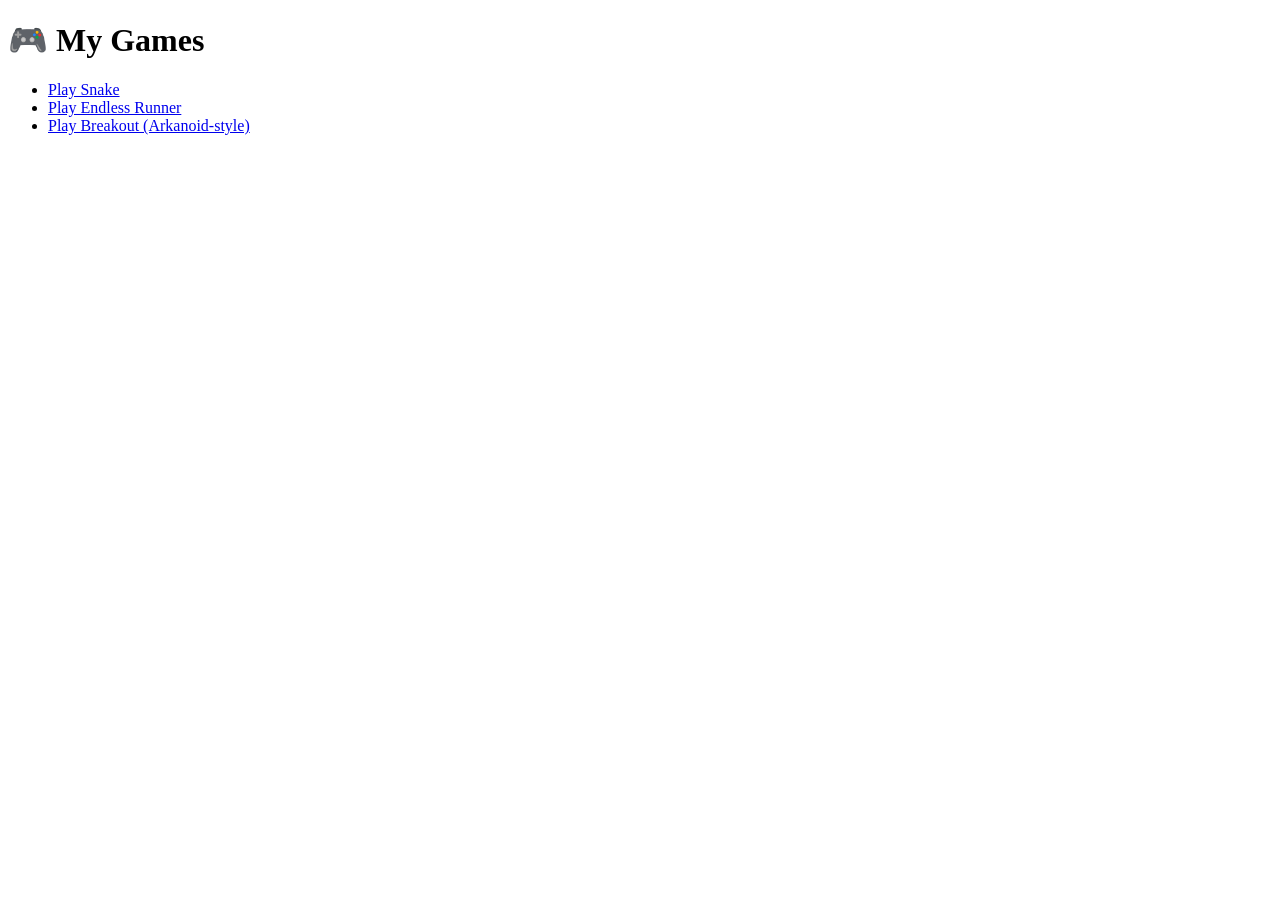
==== index.html @ 852104ad "Create index.html" ====
<!DOCTYPE html>
<html>
<head>
  <title>My Games</title>
</head>
<body>
  <h1>🎮 My Games</h1>

  <ul>
    <li><a href="Snake/index.html">Play Snake</a></li>
    <li><a href="Endless_Runner/index.html">Play Endless Runner</a></li>
    <li><a href="Breakout/index.html">Play Breakout (Arkanoid-style)</a></li>
  </ul>

</body>
</html>
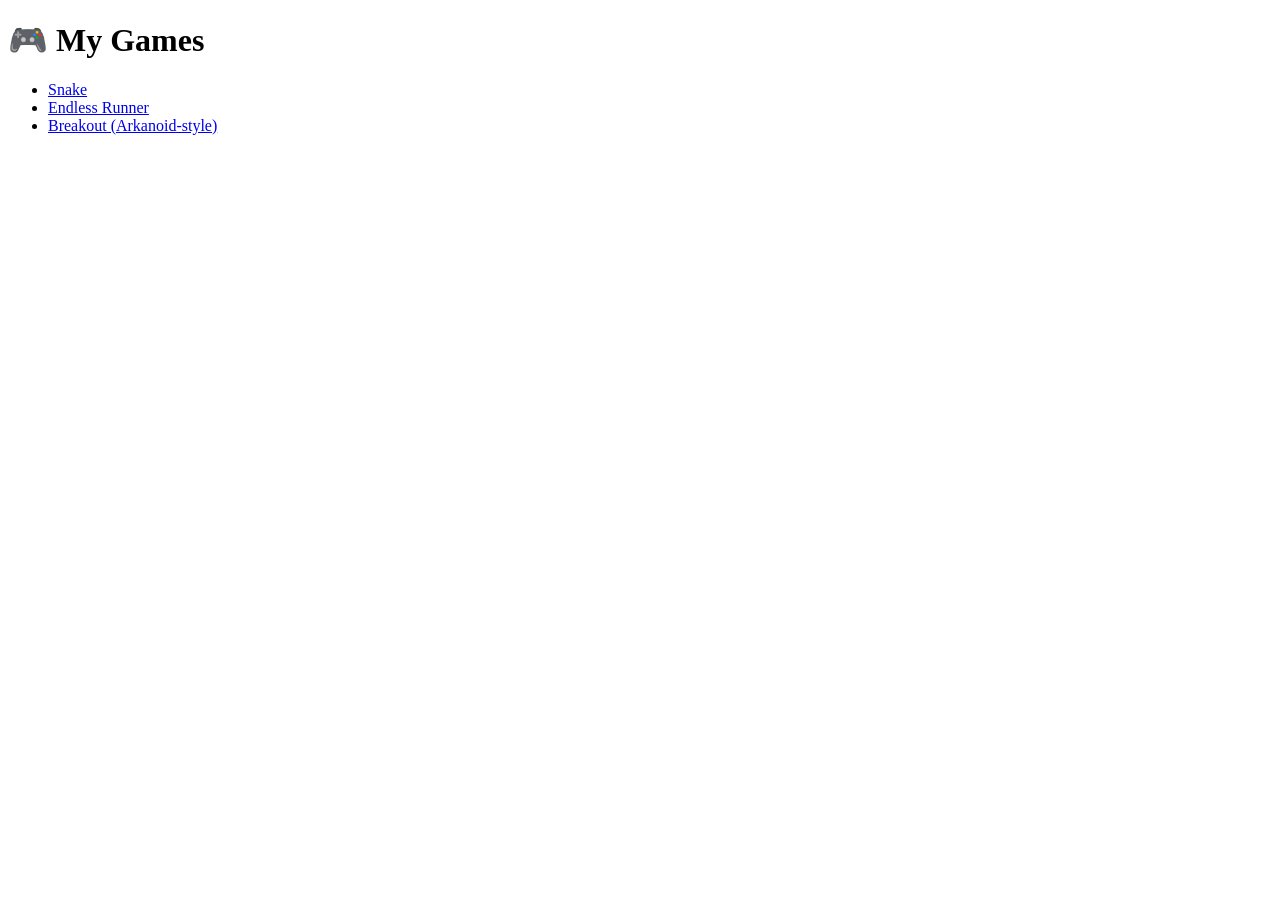
==== commit 9658207f: "Update index.html" ====
--- a/index.html
+++ b/index.html
@@ -7,9 +7,9 @@
   <h1>🎮 My Games</h1>
 
   <ul>
-    <li><a href="Snake/index.html">Play Snake</a></li>
-    <li><a href="Endless_Runner/index.html">Play Endless Runner</a></li>
-    <li><a href="Breakout/index.html">Play Breakout (Arkanoid-style)</a></li>
+    <li><a href="Snake/index.html">Snake</a></li>
+    <li><a href="Endless_Runner/index.html">Endless Runner</a></li>
+    <li><a href="Breakout/index.html">Breakout (Arkanoid-style)</a></li>
   </ul>
 
 </body>
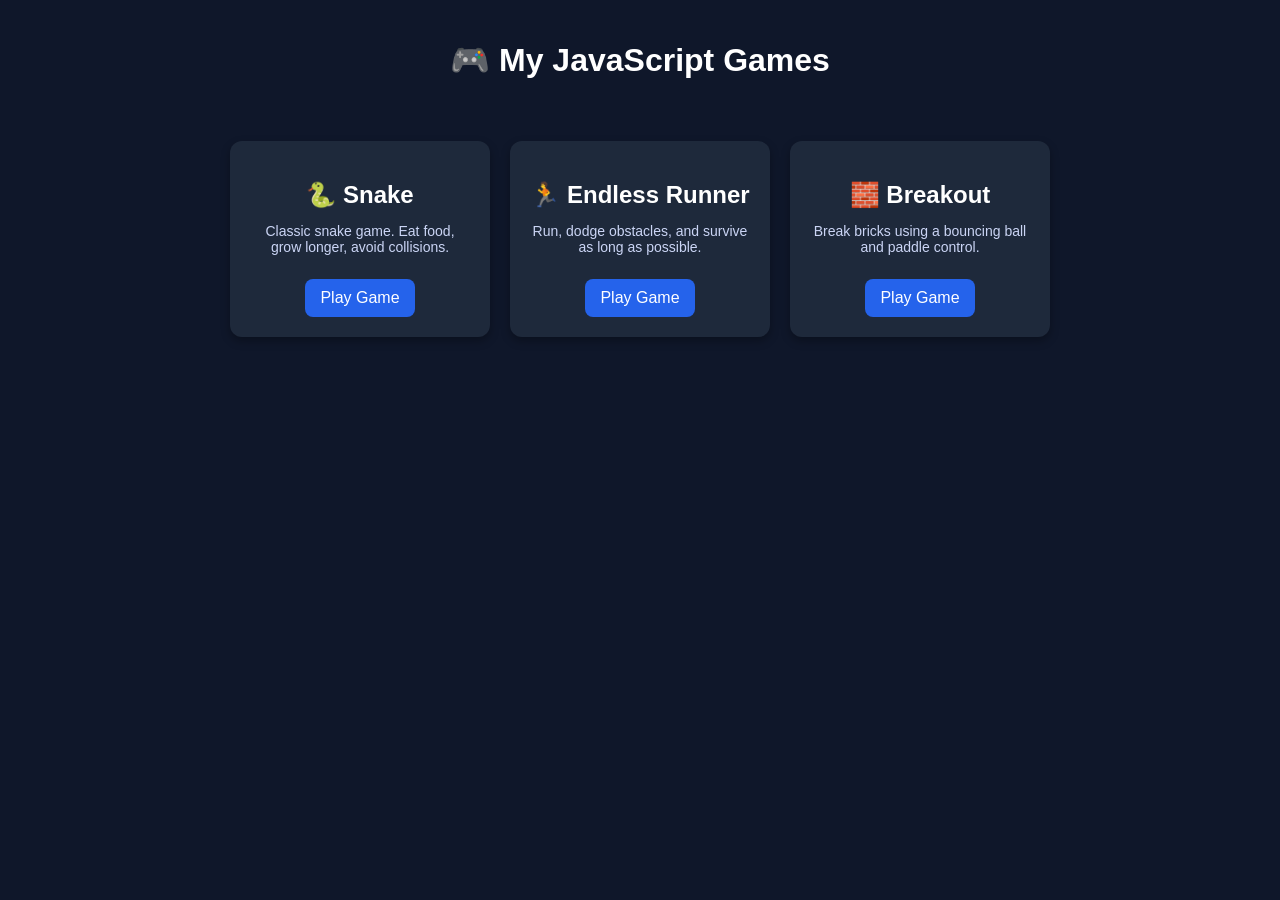
==== commit 83f761ec: "Update index.html" ====
--- a/index.html
+++ b/index.html
@@ -1,16 +1,94 @@
 <!DOCTYPE html>
-<html>
+<html lang="en">
 <head>
+  <meta charset="UTF-8">
   <title>My Games</title>
+
+  <style>
+    body {
+      margin: 0;
+      font-family: Arial, sans-serif;
+      background: #0f172a;
+      color: #fff;
+      text-align: center;
+    }
+
+    h1 {
+      padding: 20px;
+    }
+
+    .container {
+      display: flex;
+      justify-content: center;
+      gap: 20px;
+      flex-wrap: wrap;
+      padding: 20px;
+    }
+
+    .card {
+      background: #1e293b;
+      border-radius: 12px;
+      width: 220px;
+      padding: 20px;
+      transition: 0.3s;
+      box-shadow: 0 4px 10px rgba(0,0,0,0.3);
+    }
+
+    .card:hover {
+      transform: translateY(-5px);
+      background: #334155;
+    }
+
+    .card h2 {
+      margin-bottom: 10px;
+    }
+
+    .card p {
+      font-size: 14px;
+      color: #cbd5f5;
+    }
+
+    .play-btn {
+      display: inline-block;
+      margin-top: 10px;
+      padding: 10px 15px;
+      background: #2563eb;
+      color: white;
+      text-decoration: none;
+      border-radius: 8px;
+    }
+
+    .play-btn:hover {
+      background: #1d4ed8;
+    }
+  </style>
 </head>
+
 <body>
-  <h1>🎮 My Games</h1>
 
-  <ul>
-    <li><a href="Snake/index.html">Snake</a></li>
-    <li><a href="Endless_Runner/index.html">Endless Runner</a></li>
-    <li><a href="Breakout/index.html">Breakout (Arkanoid-style)</a></li>
-  </ul>
+  <h1>🎮 My JavaScript Games</h1>
+
+  <div class="container">
+
+    <div class="card">
+      <h2>🐍 Snake</h2>
+      <p>Classic snake game. Eat food, grow longer, avoid collisions.</p>
+      <a class="play-btn" href="Snake/">Play Game</a>
+    </div>
+
+    <div class="card">
+      <h2>🏃 Endless Runner</h2>
+      <p>Run, dodge obstacles, and survive as long as possible.</p>
+      <a class="play-btn" href="Endless_Runner/">Play Game</a>
+    </div>
+
+    <div class="card">
+      <h2>🧱 Breakout</h2>
+      <p>Break bricks using a bouncing ball and paddle control.</p>
+      <a class="play-btn" href="Breakout/">Play Game</a>
+    </div>
+
+  </div>
 
 </body>
 </html>
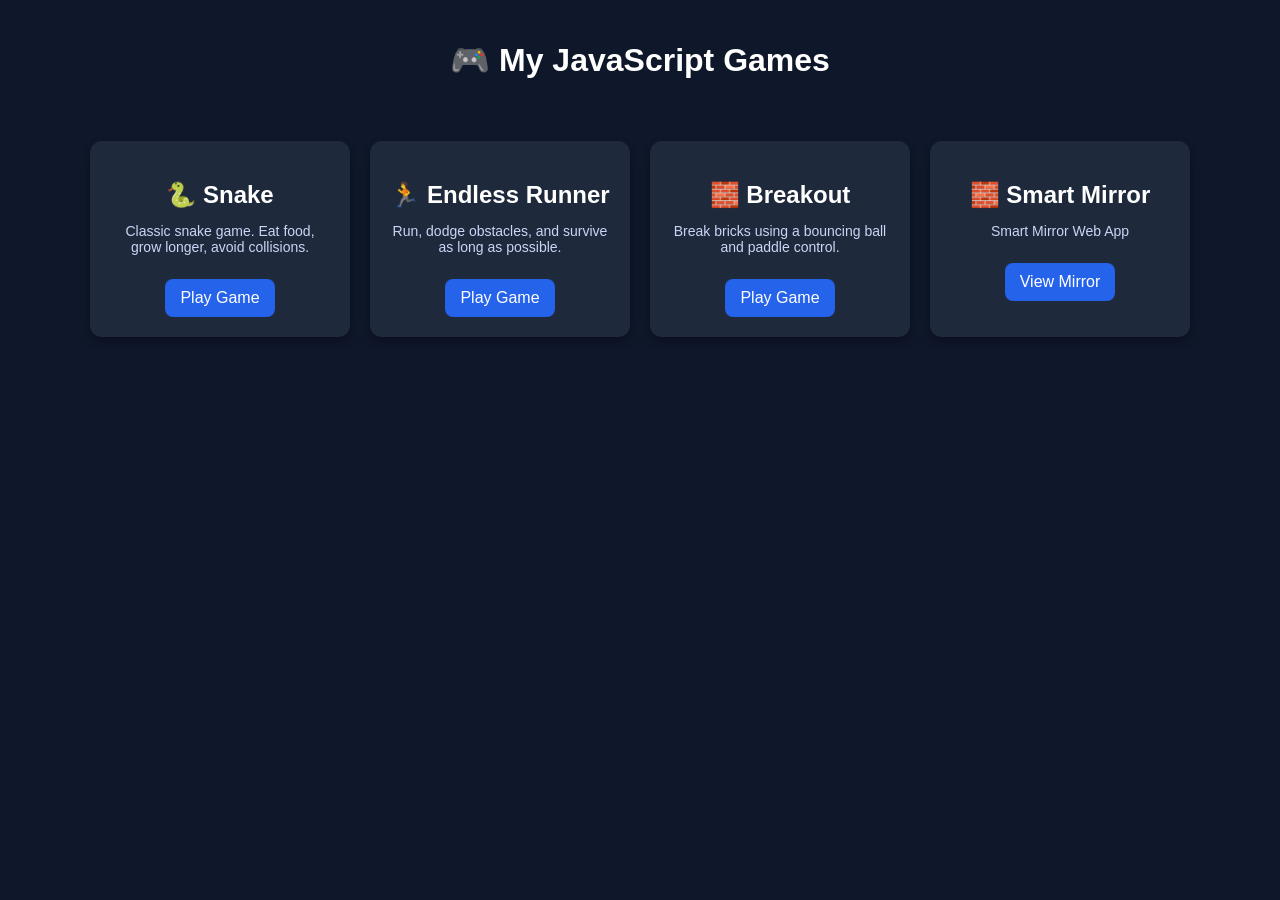
==== commit 1d353a42: "Update index.html" ====
--- a/index.html
+++ b/index.html
@@ -87,7 +87,11 @@
       <p>Break bricks using a bouncing ball and paddle control.</p>
       <a class="play-btn" href="Breakout/">Play Game</a>
     </div>
-
+<div class="card">
+      <h2>🧱 Smart Mirror</h2>
+      <p>Smart Mirror Web App</p>
+      <a class="play-btn" href="Smart Mirror Web App/">View Mirror</a>
+    </div>
   </div>
 
 </body>
